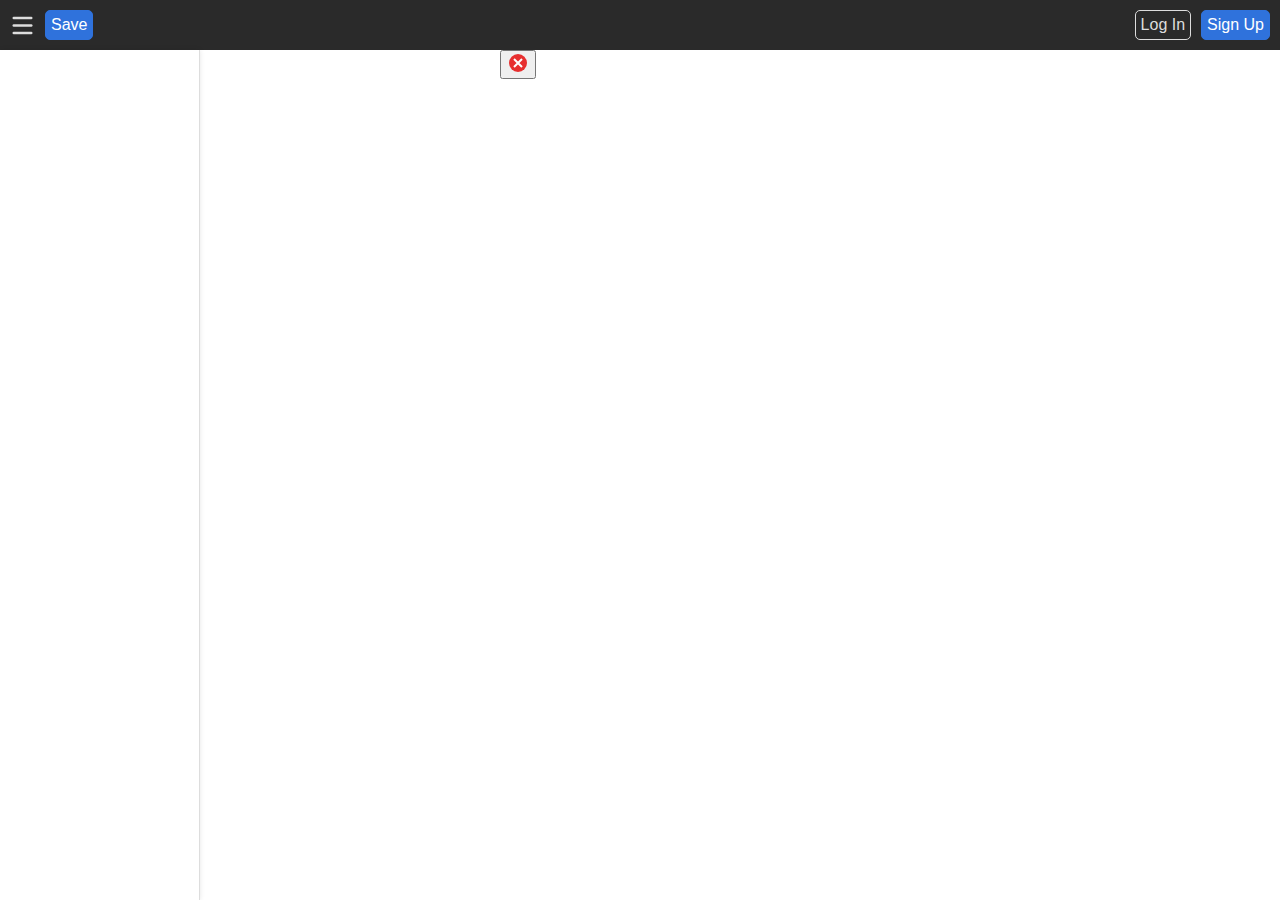
==== index.html @ c09802d6 "Prima commit" ====
<!DOCTYPE html>
<html lang="en">
	<head>
		<meta charset="utf-8"/>
		<title>logic-sim</title>
		<link rel="stylesheet" href="./css/styles.css"/>
		<script type="module" src="./js/interface.js"></script>
	</head>
	<!-------------------- user interface -------------------->
	<header class="header">
		<div class="header-left">
			<button type="button" class="stored-button"></button>
			<button type="button" class="save-button primary-button">
				Save
			</button>
		</button>
		</div>
		<div class="header-right">
			<button type="button" class="login-button secondary-button">
				Log In
			</button>
			<button type="button" class="signup-button primary-button">
				Sign Up
			</button>
		</div>
	</header>
	<body>
		<aside class="component-list">
		</aside>
		<section class="workspace">
			<canvas class="workspace-canvas">
			</canvas>
			<button type="button" class="delete-button">
				<img src="./assets/img/icons/delete.svg"/>
			</button> 
		</section>
	</body>
</html>
---- css/styles.css ----
/* globals */
:root {
	--lightgray: #dddddd;
	--lightblue: #2f72dc;
	--darkblue: #1f62cc;
	--darkgray: #2a2a2a;
}

html, body {
	margin: 0;
	padding: 0;
	height: 100%;
	overflow: hidden;
}

.hide {
	display: none;
}

/* body */
body {
	display: grid;
	grid-template-areas: "header header"
											 "component-list workspace";
	grid-template-rows: 50px 1fr;
	grid-template-columns: 200px 1fr;
	font-family: Arial, Helvetica, sans-serif;
}

/* header */
.header {
	grid-area: header;
	padding: 5px;
	display: flex;
	justify-content: space-between;
	background-color: var(--darkgray);
	color: white;
}

.header-left, .header-right {
	display: flex;
	align-items: center;
}

.header button {
	font-size: 16px;
	padding: 5px;
	margin: 5px;
}

.header .primary-button {
	background-color: var(--lightblue);
	border: solid 1px var(--lightblue);
	border-radius: 5px;
	color: white;
}

.header .primary-button:hover {
	background-color: var(--darkblue);
	border: solid 1px var(--darkblue);
}

.header .secondary-button {
	background-color: transparent;
	border: solid 1px var(--lightgray);
	border-radius: 5px;
	color: var(--lightgray);
}

.header .secondary-button:hover {
	border: solid 1px white;
	color: white;
}

.header .stored-button {
	width: 25px;
	height: 25px;
	background-color: var(--lightgray); 
  mask: url("../assets/img/icons/hamburger.svg") no-repeat center;
  mask-size: contain;
}

.header .stored-button:hover {
	background-color: white;
}

/* component-list */
.component-list {
	grid-area: component-list;
	display: flex;
	flex-direction: column;
	align-items: center;
	overflow-y: scroll;
	border-right: solid 1px var(--lightgray);
	box-shadow: 0 0 5px rgba(0, 0, 0, 0.1);
}

.spacer {
	width: 90%;
}

.component {
	width: 100%;
	display: flex;
	cursor: pointer;
}

.component:hover {
	background-color: var(--lightgray);
	width: 100%;
	display: flex;
}

.component p {
	padding: 10px;
}

.component img {
	padding: 10px;
}

/* workspace */
.workspace {
	grid-area: workspace;
}

.delete-button {
	position: absolute;
}
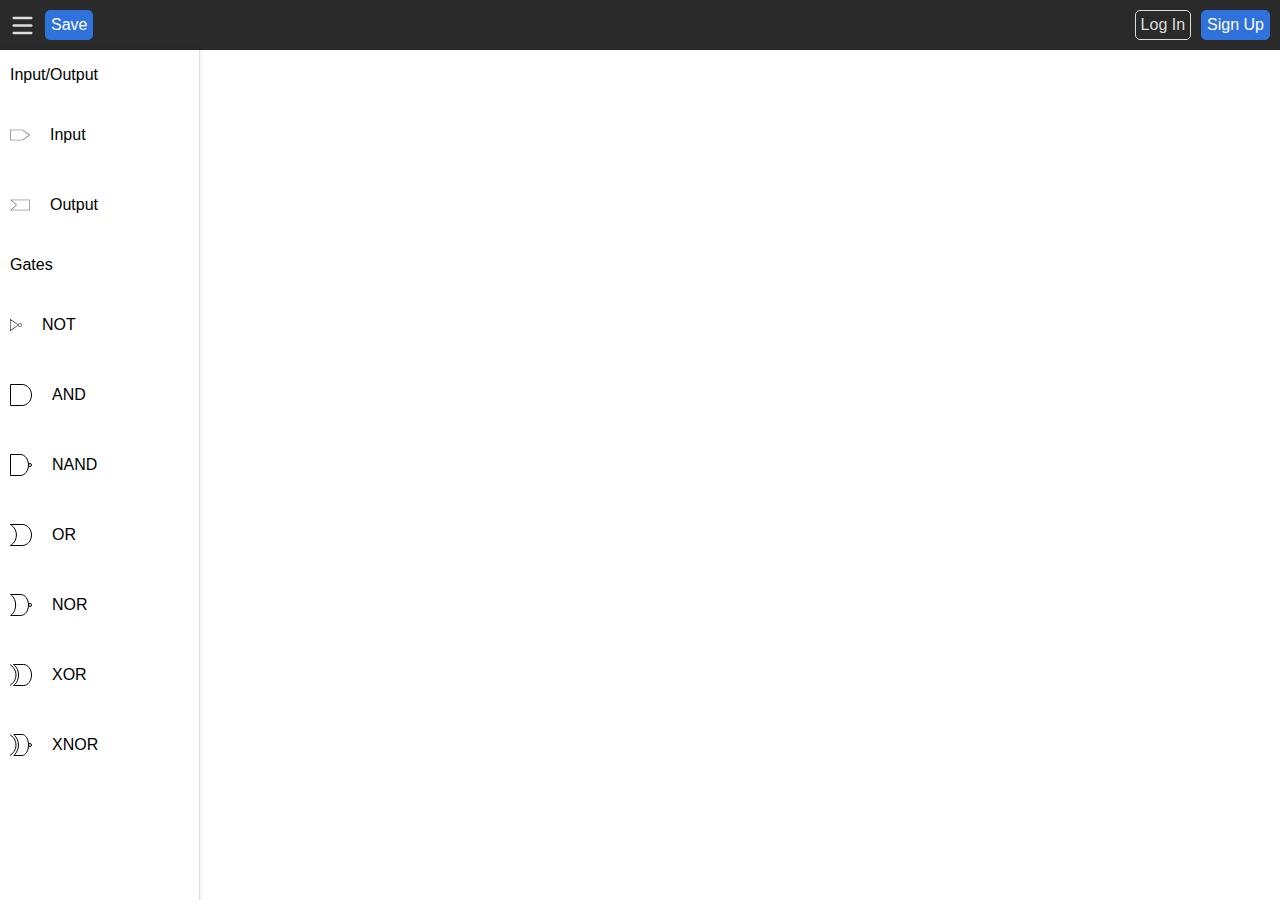
==== commit e08a921d: "Praticamente ultimato editor, simulazioni in ordine" ====
--- a/index.html
+++ b/index.html
@@ -6,7 +6,7 @@
 		<link rel="stylesheet" href="./css/styles.css"/>
 		<script type="module" src="./js/interface.js"></script>
 	</head>
-	<!-------------------- user interface -------------------->
+	<!-------------------- header -------------------->
 	<header class="header">
 		<div class="header-left">
 			<button type="button" class="stored-button"></button>
@@ -25,12 +25,14 @@
 		</div>
 	</header>
 	<body>
+		<!-------------------- component list -------------------->
 		<aside class="component-list">
 		</aside>
+		<!-------------------- workspace -------------------->
 		<section class="workspace">
 			<canvas class="workspace-canvas">
 			</canvas>
-			<button type="button" class="delete-button">
+			<button type="button" class="canvas-button delete-button">
 				<img src="./assets/img/icons/delete.svg"/>
 			</button> 
 		</section>
--- a/css/styles.css
+++ b/css/styles.css
@@ -124,6 +124,14 @@
 	grid-area: workspace;
 }
 
-.delete-button {
+.canvas-button {
 	position: absolute;
+	width: 40px;
+	height: 40px;
+	transform: translate(-50%, -50%);
 }
+
+.canvas-button img {
+	width: 100%;
+	height: 100%;
+}
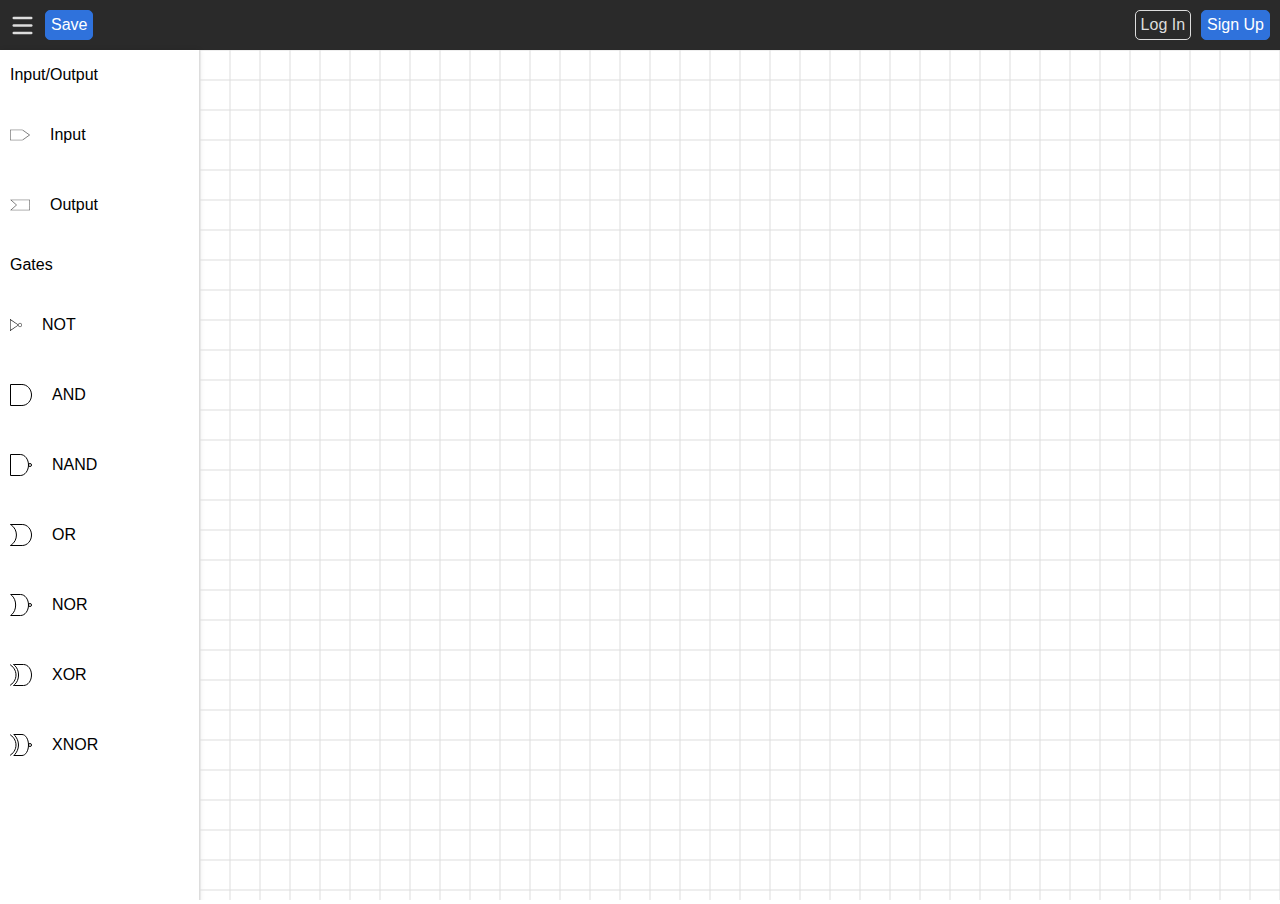
==== commit 98649ff0: "Serializzazione completata, inizio lavoro backend" ====
--- a/index.html
+++ b/index.html
@@ -9,17 +9,17 @@
 	<!-------------------- header -------------------->
 	<header class="header">
 		<div class="header-left">
-			<button type="button" class="stored-button"></button>
-			<button type="button" class="save-button primary-button">
+			<button type="button" class="stored-button" onclick="seeStored()"></button>
+			<button type="button" class="save-button primary-button" onclick="saveCircuit()">
 				Save
 			</button>
 		</button>
 		</div>
 		<div class="header-right">
-			<button type="button" class="login-button secondary-button">
+			<button type="button" class="login-button secondary-button" onclick="beginLogin()">
 				Log In
 			</button>
-			<button type="button" class="signup-button primary-button">
+			<button type="button" class="signup-button primary-button" onclick="beginSignup()">
 				Sign Up
 			</button>
 		</div>
@@ -37,4 +37,55 @@
 			</button> 
 		</section>
 	</body>
+	<!-------------------- save menu -------------------->
+	<div class="save-menu">
+		<div class="popup-shadow"></div>
+		<div class="popup-menu">
+			<h1>
+				Save circuit
+			</h1>
+			<p class="input-bar">
+				<input class="save-text" type="text" placeholder="Circuit name"></input>
+				<button type="button" class="save-confirm-button primary-button">
+					Save
+				</button>
+			</p>
+		</div>
+	</div>
+	<!-------------------- login menu -------------------->
+	<div class="login-menu">
+		<div class="popup-shadow"></div>
+		<div class="popup-menu">
+			<h1>
+				Log In
+			</h1>
+			<p class="input-bar">
+				<input class="login-username-text" type="text" placeholder="Username"></input>
+			</p>
+			<p class="input-bar">
+				<input class="login-password-text" type="password" placeholder="Password"></input>
+				<button type="button" class="login-confirm-button primary-button">
+					Log In
+				</button>
+			</p>
+		</div>
+	</div>
+	<!-------------------- signup menu -------------------->
+	<div class="signup-menu">
+		<div class="popup-shadow"></div>
+		<div class="popup-menu">
+			<h1>
+				Sign Up
+			</h1>
+			<p class="input-bar">
+				<input class="signup-username-text" type="text" placeholder="Username"></input>
+			</p>
+			<p class="input-bar">
+				<input class="signup-password-text" type="password" placeholder="Password"></input>
+				<button type="button" class="signup-confirm-button primary-button">
+					Sign Up
+				</button>
+			</p>
+		</div>
+	</div>
 </html>
--- a/css/styles.css
+++ b/css/styles.css
@@ -135,3 +135,64 @@
 	width: 100%;
 	height: 100%;
 }
+
+/* popups */
+.popup-menu {
+	padding: 10px;
+	position: absolute;
+	top: 50%;
+  left: 50%;
+  transform: translate(-50%, -50%);
+	display: flex;
+	flex-direction: column;
+	background-color: white;
+	border-radius: 5px;
+	box-shadow: 0 0 5px rgba(0, 0, 0, 0.3);
+	min-width: 500px;
+}
+
+.popup-shadow {
+	position: absolute;
+	top: 0;
+	left: 0;
+	width: 100%;
+	height: 100%;
+	background-color: rgba(0, 0, 0, 0.15);
+}
+
+.popup-menu .input-bar {
+	margin: 0;
+	display: flex;
+}
+
+.popup-menu h1 {
+	margin: 0;
+	margin-bottom: 10px;
+	font-weight: normal;
+	font-size: 32px;
+}
+
+.popup-menu input {
+	margin: 5px;
+	width: 100%;
+	font-size: 16px;
+}
+
+.popup-menu button {
+	font-size: 16px;
+	padding: 2px;
+	margin: 5px;
+	min-width: 80px;
+}
+
+.popup-menu .primary-button {
+	background-color: var(--lightblue);
+	border: solid 1px var(--lightblue);
+	border-radius: 5px;
+	color: white;
+}
+
+.popup-menu .primary-button:hover {
+	background-color: var(--darkblue);
+	border: solid 1px var(--darkblue);
+}
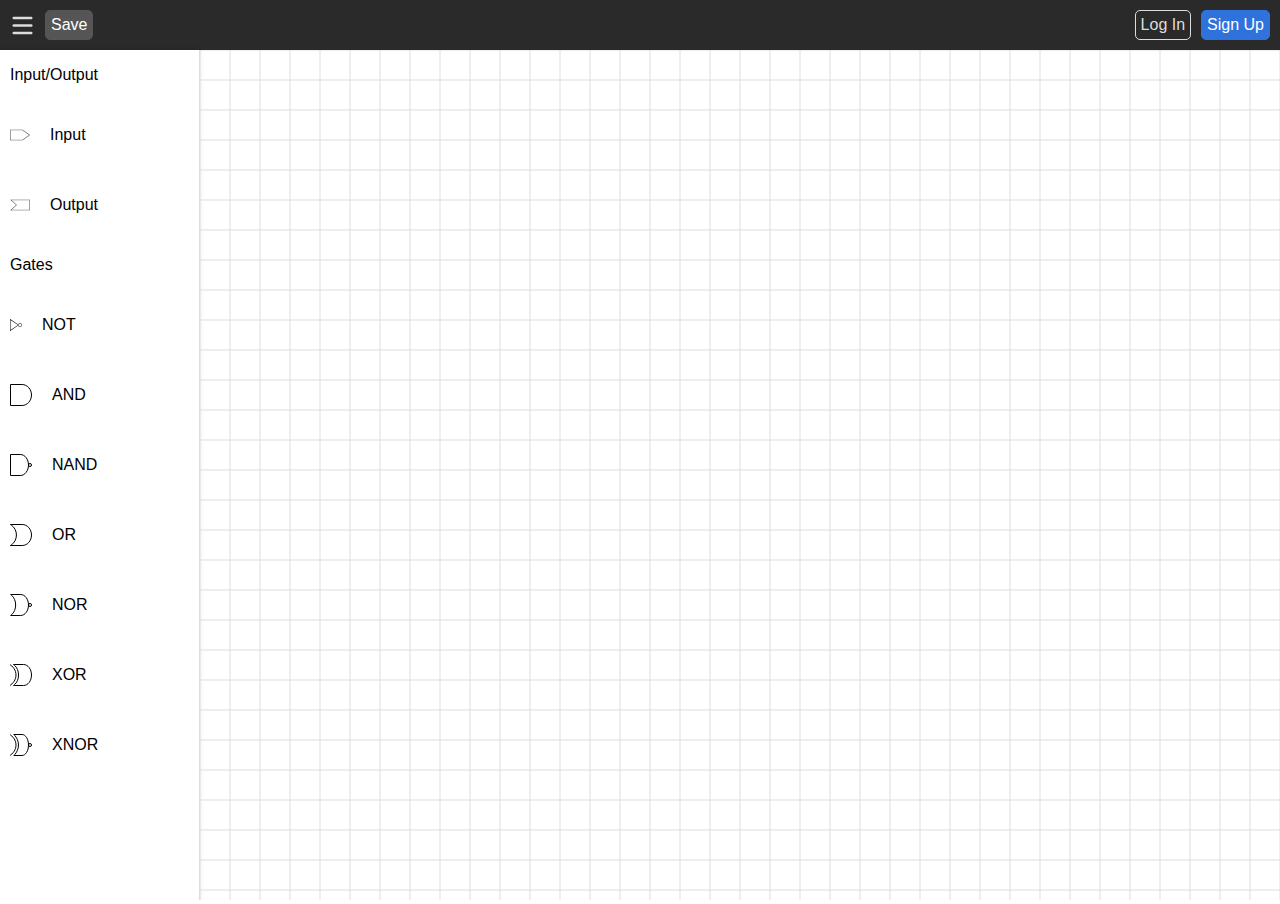
==== commit 35ffd9ec: "Backend iniziato, bisogna salvare i circuiti con un indice rilevato da nome utente e nome circuito, " ====
--- a/index.html
+++ b/index.html
@@ -10,12 +10,17 @@
 	<header class="header">
 		<div class="header-left">
 			<button type="button" class="stored-button" onclick="seeStored()"></button>
-			<button type="button" class="save-button primary-button" onclick="saveCircuit()">
+			<button type="button" class="save-button primary-button" onclick="saveCircuit()" disabled>
 				Save
 			</button>
+			<p class="save-tooltip hide">
+				Saved!
+			</p>
 		</button>
 		</div>
 		<div class="header-right">
+			<p class="logged-user hide">	
+			</p>
 			<button type="button" class="login-button secondary-button" onclick="beginLogin()">
 				Log In
 			</button>
@@ -32,29 +37,29 @@
 		<section class="workspace">
 			<canvas class="workspace-canvas">
 			</canvas>
-			<button type="button" class="canvas-button delete-button">
+			<button type="button" class="canvas-button delete-button hide">
 				<img src="./assets/img/icons/delete.svg"/>
 			</button> 
 		</section>
 	</body>
 	<!-------------------- save menu -------------------->
-	<div class="save-menu">
-		<div class="popup-shadow"></div>
+	<div class="save-menu hide">
+		<div class="popup-shadow" onclick="hidePopups()"></div>
 		<div class="popup-menu">
 			<h1>
 				Save circuit
 			</h1>
 			<p class="input-bar">
 				<input class="save-text" type="text" placeholder="Circuit name"></input>
-				<button type="button" class="save-confirm-button primary-button">
+				<button type="button" class="save-confirm-button primary-button" onclick="saveConfirm()">
 					Save
 				</button>
 			</p>
 		</div>
 	</div>
 	<!-------------------- login menu -------------------->
-	<div class="login-menu">
-		<div class="popup-shadow"></div>
+	<div class="login-menu hide">
+		<div class="popup-shadow" onclick="hidePopups()"></div>
 		<div class="popup-menu">
 			<h1>
 				Log In
@@ -64,15 +69,15 @@
 			</p>
 			<p class="input-bar">
 				<input class="login-password-text" type="password" placeholder="Password"></input>
-				<button type="button" class="login-confirm-button primary-button">
+				<button type="button" class="login-confirm-button primary-button" onclick="loginConfirm()">
 					Log In
 				</button>
 			</p>
 		</div>
 	</div>
 	<!-------------------- signup menu -------------------->
-	<div class="signup-menu">
-		<div class="popup-shadow"></div>
+	<div class="signup-menu hide">
+		<div class="popup-shadow" onclick="hidePopups()"></div>
 		<div class="popup-menu">
 			<h1>
 				Sign Up
@@ -82,7 +87,8 @@
 			</p>
 			<p class="input-bar">
 				<input class="signup-password-text" type="password" placeholder="Password"></input>
-				<button type="button" class="signup-confirm-button primary-button">
+				<button type="button" class="signup-confirm-button primary-button" 
+								onclick="signupConfirm()">
 					Sign Up
 				</button>
 			</p>
--- a/css/styles.css
+++ b/css/styles.css
@@ -4,6 +4,7 @@
 	--lightblue: #2f72dc;
 	--darkblue: #1f62cc;
 	--darkgray: #2a2a2a;
+	--medgray: #555555;
 }
 
 html, body {
@@ -60,6 +61,16 @@
 	border: solid 1px var(--darkblue);
 }
 
+.header .primary-button:disabled {
+	background-color: var(--medgray);
+	border: solid 1px var(--medgray);
+}
+
+.header .primary-button:disabled:hover {
+	background-color: var(--medgray);
+	border: solid 1px var(--medgray);
+}
+
 .header .secondary-button {
 	background-color: transparent;
 	border: solid 1px var(--lightgray);
@@ -82,6 +93,10 @@
 
 .header .stored-button:hover {
 	background-color: white;
+}
+
+.header p {
+	margin: 5px;
 }
 
 /* component-list */
@@ -187,12 +202,11 @@
 
 .popup-menu .primary-button {
 	background-color: var(--lightblue);
-	border: solid 1px var(--lightblue);
-	border-radius: 5px;
+	border: none;
+	border-radius: 3px;
 	color: white;
 }
 
 .popup-menu .primary-button:hover {
 	background-color: var(--darkblue);
-	border: solid 1px var(--darkblue);
-}
+}
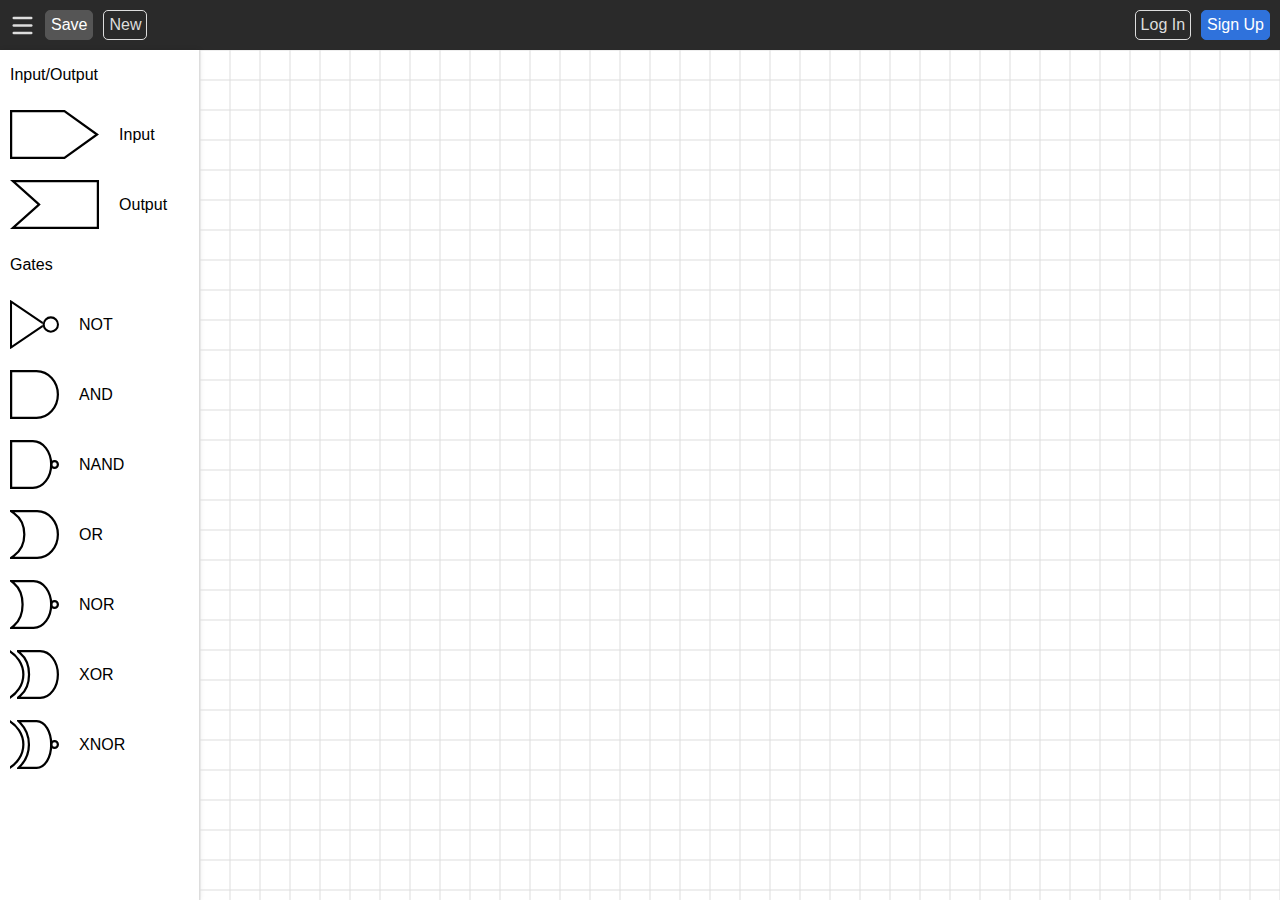
==== commit 9165cd43: "Backend ultimato, inizio revisione codice" ====
--- a/index.html
+++ b/index.html
@@ -13,6 +13,9 @@
 			<button type="button" class="save-button primary-button" onclick="saveCircuit()" disabled>
 				Save
 			</button>
+			<button type="button" class="new-button secondary-button" onclick="newCircuit()">
+				New
+			</button>
 			<p class="save-tooltip hide">
 				Saved!
 			</p>
@@ -23,6 +26,9 @@
 			</p>
 			<button type="button" class="login-button secondary-button" onclick="beginLogin()">
 				Log In
+			</button>
+			<button type="button" class="logout-button secondary-button hide" onclick="logoutConfirm()">
+				Log Out
 			</button>
 			<button type="button" class="signup-button primary-button" onclick="beginSignup()">
 				Sign Up
@@ -35,8 +41,10 @@
 		</aside>
 		<!-------------------- workspace -------------------->
 		<section class="workspace">
-			<canvas class="workspace-canvas">
-			</canvas>
+			<div class="canvas-container">
+				<canvas class="workspace-canvas" width="2000" height="2000">
+				</canvas>
+			</div>
 			<button type="button" class="canvas-button delete-button hide">
 				<img src="./assets/img/icons/delete.svg"/>
 			</button> 
@@ -94,4 +102,19 @@
 			</p>
 		</div>
 	</div>
+	<!-------------------- stored menu -------------------->
+	<div class="stored-menu hide">
+		<div class="popup-shadow" onclick="hidePopups()"></div>
+		<div class="popup-menu">
+			<h1>
+				Saved circuits
+			</h1>
+			<p class="empty-circuits">
+				You didn't save any circuits yet.
+			</p>
+			<!-- user circuits -->
+			<div class="user-circuits">
+			</div>
+		</div>
+	</div>
 </html>
--- a/css/styles.css
+++ b/css/styles.css
@@ -73,7 +73,7 @@
 
 .header .secondary-button {
 	background-color: transparent;
-	border: solid 1px var(--lightgray);
+border: solid 1px var(--lightgray);
 	border-radius: 5px;
 	color: var(--lightgray);
 }
@@ -132,11 +132,26 @@
 
 .component img {
 	padding: 10px;
+	height: 70%;
 }
 
 /* workspace */
 .workspace {
 	grid-area: workspace;
+	overflow: hidden;
+	min-width: 0;
+}
+
+.canvas-container {
+	overflow: auto;
+	width: 100%;
+	height: 100%;
+	min-width: 0;
+	min-height: 0;
+}
+
+canvas {
+	display: block;
 }
 
 .canvas-button {
@@ -187,6 +202,13 @@
 	font-size: 32px;
 }
 
+.popup-menu h2 {
+	margin: 0;
+	margin-bottom: 5px;
+	font-weight: normal;
+	font-size: 24px;
+}
+
 .popup-menu input {
 	margin: 5px;
 	width: 100%;
@@ -210,3 +232,26 @@
 .popup-menu .primary-button:hover {
 	background-color: var(--darkblue);
 }
+
+.popup-menu a {
+	display: block;
+	box-sizing: border-box;
+	padding: 5px;
+	font-size: 20px;
+	color: black;
+	background-color: white;
+	text-decoration: none;
+	border-radius: 5px;
+	width: 100%;
+}
+
+.example-circuits, .user-circuits {
+	display: flex;
+	flex-direction: column;
+	overflow-y: scroll;
+	max-height: 300px;
+}
+
+.popup-menu a:hover {
+	background-color: var(--lightgray);
+}
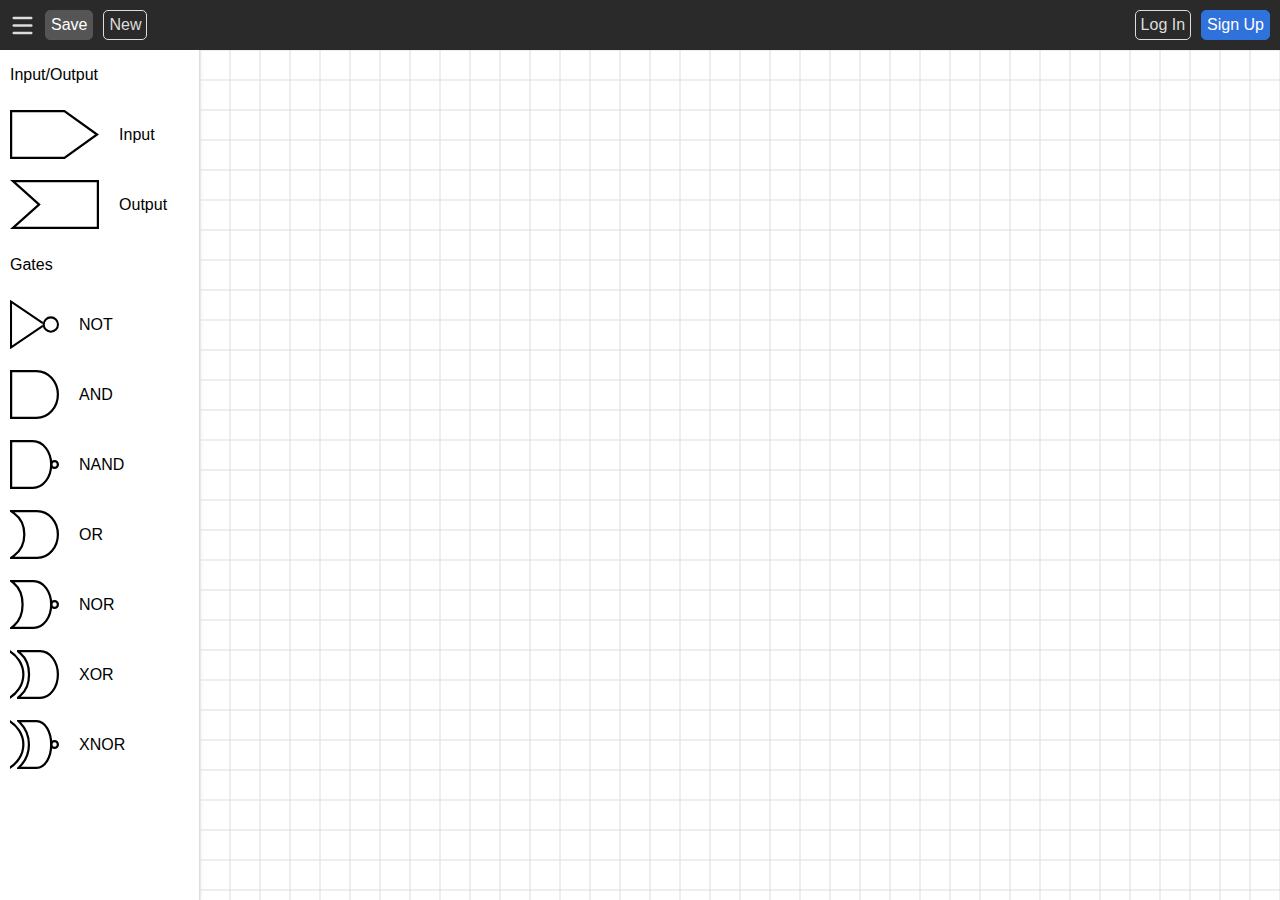
==== commit 3918ebe5: "Backend terminato e codice convalidato" ====
--- a/index.html
+++ b/index.html
@@ -1,120 +1,119 @@
 <!DOCTYPE html>
 <html lang="en">
 	<head>
-		<meta charset="utf-8"/>
+		<meta charset="utf-8">
 		<title>logic-sim</title>
-		<link rel="stylesheet" href="./css/styles.css"/>
+		<link rel="stylesheet" href="./css/styles.css">
 		<script type="module" src="./js/interface.js"></script>
 	</head>
-	<!-------------------- header -------------------->
-	<header class="header">
-		<div class="header-left">
-			<button type="button" class="stored-button" onclick="seeStored()"></button>
-			<button type="button" class="save-button primary-button" onclick="saveCircuit()" disabled>
-				Save
-			</button>
-			<button type="button" class="new-button secondary-button" onclick="newCircuit()">
-				New
-			</button>
-			<p class="save-tooltip hide">
-				Saved!
-			</p>
-		</button>
-		</div>
-		<div class="header-right">
-			<p class="logged-user hide">	
-			</p>
-			<button type="button" class="login-button secondary-button" onclick="beginLogin()">
-				Log In
-			</button>
-			<button type="button" class="logout-button secondary-button hide" onclick="logoutConfirm()">
-				Log Out
-			</button>
-			<button type="button" class="signup-button primary-button" onclick="beginSignup()">
-				Sign Up
-			</button>
-		</div>
-	</header>
 	<body>
-		<!-------------------- component list -------------------->
+		<!-- header -->
+		<header class="header">
+			<div class="header-left">
+				<button type="button" class="stored-button" onclick="seeStored()"></button>
+				<button type="button" class="save-button primary-button" onclick="saveCircuit()" disabled>
+					Save
+				</button>
+				<button type="button" class="new-button secondary-button" onclick="newCircuit()">
+					New
+				</button>
+				<p class="save-tooltip hide">
+					Saved!
+				</p>
+			</div>
+			<div class="header-right">
+				<p class="logged-user hide">	
+				</p>
+				<button type="button" class="login-button secondary-button" onclick="beginLogin()">
+					Log In
+				</button>
+				<button type="button" class="logout-button secondary-button hide" onclick="logoutConfirm()">
+					Log Out
+				</button>
+				<button type="button" class="signup-button primary-button" onclick="beginSignup()">
+					Sign Up
+				</button>
+			</div>
+		</header>
+		<!-- component list -->
 		<aside class="component-list">
 		</aside>
-		<!-------------------- workspace -------------------->
-		<section class="workspace">
+		<!-- workspace -->
+		<div class="workspace">
 			<div class="canvas-container">
 				<canvas class="workspace-canvas" width="2000" height="2000">
 				</canvas>
 			</div>
 			<button type="button" class="canvas-button delete-button hide">
-				<img src="./assets/img/icons/delete.svg"/>
+				<img src="./assets/img/icons/delete.svg" alt="menu">
 			</button> 
-		</section>
-	</body>
-	<!-------------------- save menu -------------------->
-	<div class="save-menu hide">
-		<div class="popup-shadow" onclick="hidePopups()"></div>
-		<div class="popup-menu">
-			<h1>
-				Save circuit
-			</h1>
-			<p class="input-bar">
-				<input class="save-text" type="text" placeholder="Circuit name"></input>
-				<button type="button" class="save-confirm-button primary-button" onclick="saveConfirm()">
-					Save
-				</button>
-			</p>
 		</div>
-	</div>
-	<!-------------------- login menu -------------------->
-	<div class="login-menu hide">
-		<div class="popup-shadow" onclick="hidePopups()"></div>
-		<div class="popup-menu">
-			<h1>
-				Log In
-			</h1>
-			<p class="input-bar">
-				<input class="login-username-text" type="text" placeholder="Username"></input>
-			</p>
-			<p class="input-bar">
-				<input class="login-password-text" type="password" placeholder="Password"></input>
-				<button type="button" class="login-confirm-button primary-button" onclick="loginConfirm()">
-					Log In
-				</button>
-			</p>
-		</div>
-	</div>
-	<!-------------------- signup menu -------------------->
-	<div class="signup-menu hide">
-		<div class="popup-shadow" onclick="hidePopups()"></div>
-		<div class="popup-menu">
-			<h1>
-				Sign Up
-			</h1>
-			<p class="input-bar">
-				<input class="signup-username-text" type="text" placeholder="Username"></input>
-			</p>
-			<p class="input-bar">
-				<input class="signup-password-text" type="password" placeholder="Password"></input>
-				<button type="button" class="signup-confirm-button primary-button" 
-								onclick="signupConfirm()">
-					Sign Up
-				</button>
-			</p>
-		</div>
-	</div>
-	<!-------------------- stored menu -------------------->
-	<div class="stored-menu hide">
-		<div class="popup-shadow" onclick="hidePopups()"></div>
-		<div class="popup-menu">
-			<h1>
-				Saved circuits
-			</h1>
-			<p class="empty-circuits">
-				You didn't save any circuits yet.
-			</p>
-			<!-- user circuits -->
-			<div class="user-circuits">
+		<!-- save menu -->
+		<div class="save-menu hide">
+			<div class="popup-shadow" onclick="hidePopups()"></div>
+			<div class="popup-menu">
+				<h1>
+					Save circuit
+				</h1>
+				<p class="input-bar">
+					<input class="save-text" type="text" placeholder="Circuit name">
+					<button type="button" class="save-confirm-button primary-button" onclick="saveConfirm()">
+						Save
+					</button>
+				</p>
 			</div>
 		</div>
-	</div>
+		<!-- login menu -->
+		<div class="login-menu hide">
+			<div class="popup-shadow" onclick="hidePopups()"></div>
+			<div class="popup-menu">
+				<h1>
+					Log In
+				</h1>
+				<p class="input-bar">
+					<input class="login-username-text" type="text" placeholder="Username">
+				</p>
+				<p class="input-bar">
+					<input class="login-password-text" type="password" placeholder="Password">
+					<button type="button" class="login-confirm-button primary-button" onclick="loginConfirm()">
+						Log In
+					</button>
+				</p>
+			</div>
+		</div>
+		<!-- signup menu -->
+		<div class="signup-menu hide">
+			<div class="popup-shadow" onclick="hidePopups()"></div>
+			<div class="popup-menu">
+				<h1>
+					Sign Up
+				</h1>
+				<p class="input-bar">
+					<input class="signup-username-text" type="text" placeholder="Username">
+				</p>
+				<p class="input-bar">
+					<input class="signup-password-text" type="password" placeholder="Password">
+					<button type="button" class="signup-confirm-button primary-button" 
+									onclick="signupConfirm()">
+						Sign Up
+					</button>
+				</p>
+			</div>
+		</div>
+		<!-- stored menu -->
+		<div class="stored-menu hide">
+			<div class="popup-shadow" onclick="hidePopups()"></div>
+			<div class="popup-menu">
+				<h1>
+					Saved circuits
+				</h1>
+				<p class="empty-circuits">
+					You didn't save any circuits yet.
+				</p>
+				<!-- user circuits -->
+				<div class="user-circuits">
+				</div>
+			</div>
+		</div>
+	</body>
 </html>
--- a/css/styles.css
+++ b/css/styles.css
@@ -36,6 +36,7 @@
 	justify-content: space-between;
 	background-color: var(--darkgray);
 	color: white;
+	z-index: 1;
 }
 
 .header-left, .header-right {
@@ -87,7 +88,7 @@
 	width: 25px;
 	height: 25px;
 	background-color: var(--lightgray); 
-  mask: url("../assets/img/icons/hamburger.svg") no-repeat center;
+  mask: url("../assets/img/icons/hamburger.svg");
   mask-size: contain;
 }
 
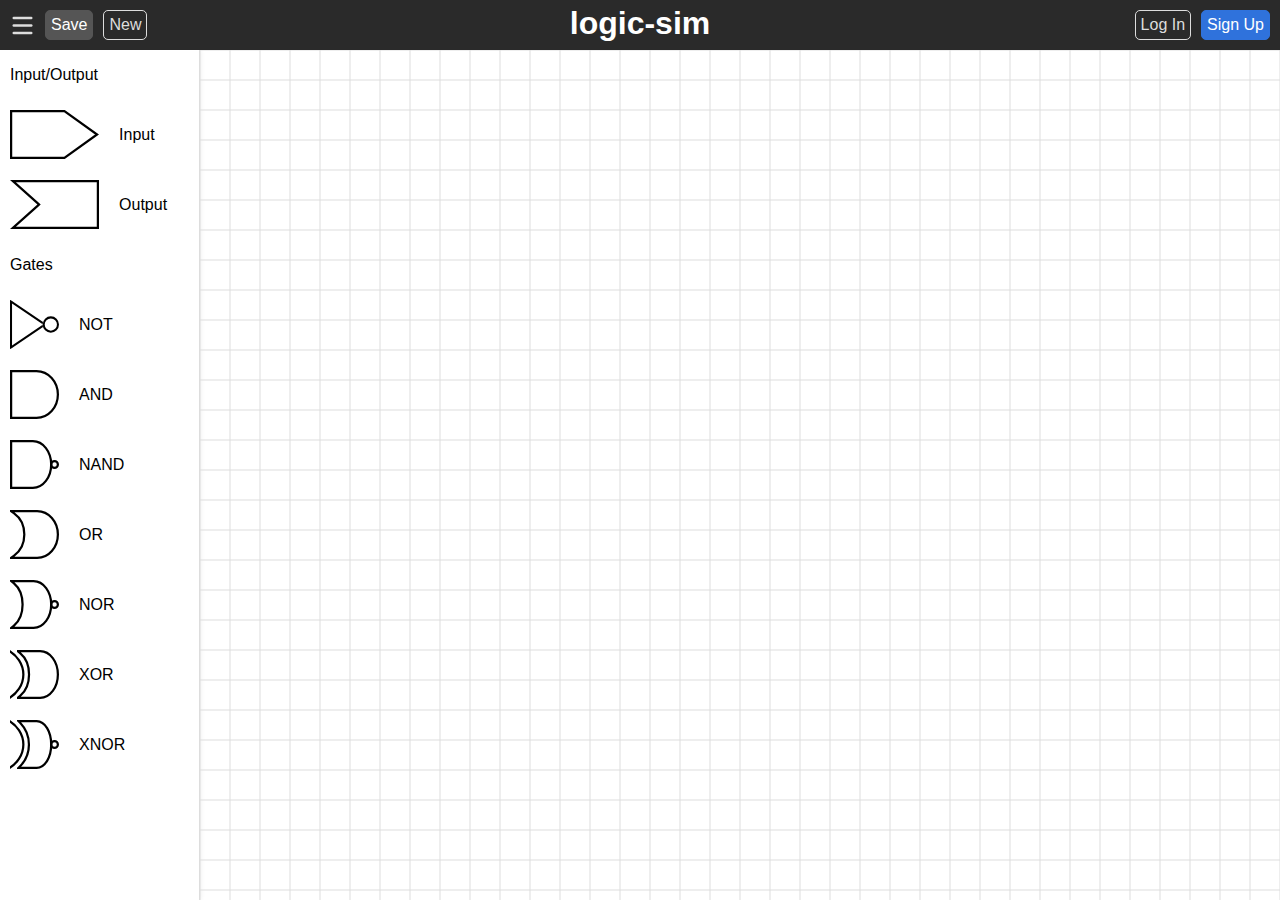
==== commit cb51f986: "Aggiunta pagina about.html" ====
--- a/index.html
+++ b/index.html
@@ -5,8 +5,9 @@
 		<title>logic-sim</title>
 		<link rel="stylesheet" href="./css/styles.css">
 		<script type="module" src="./js/interface.js"></script>
+		<link rel="icon" type="image/svg+xml" href="./favicon.svg">
 	</head>
-	<body>
+	<body class="main-body">
 		<!-- header -->
 		<header class="header">
 			<div class="header-left">
@@ -21,13 +22,21 @@
 					Saved!
 				</p>
 			</div>
+			<div class="header-center">
+				<a class="about-link" href="./about.html">
+					<h1>
+						logic-sim
+					</h1>
+				</a>
+			</div>
 			<div class="header-right">
-				<p class="logged-user hide">	
+				<p class="logged-user hide">
 				</p>
 				<button type="button" class="login-button secondary-button" onclick="beginLogin()">
 					Log In
 				</button>
-				<button type="button" class="logout-button secondary-button hide" onclick="logoutConfirm()">
+				<button type="button" class="logout-button secondary-button hide"
+				        onclick="logoutConfirm()">
 					Log Out
 				</button>
 				<button type="button" class="signup-button primary-button" onclick="beginSignup()">
@@ -75,7 +84,8 @@
 				</p>
 				<p class="input-bar">
 					<input class="login-password-text" type="password" placeholder="Password">
-					<button type="button" class="login-confirm-button primary-button" onclick="loginConfirm()">
+					<button type="button" class="login-confirm-button primary-button"
+					        onclick="loginConfirm()">
 						Log In
 					</button>
 				</p>
@@ -94,7 +104,7 @@
 				<p class="input-bar">
 					<input class="signup-password-text" type="password" placeholder="Password">
 					<button type="button" class="signup-confirm-button primary-button" 
-									onclick="signupConfirm()">
+					        onclick="signupConfirm()">
 						Sign Up
 					</button>
 				</p>
--- a/css/styles.css
+++ b/css/styles.css
@@ -19,10 +19,10 @@
 }
 
 /* body */
-body {
+.main-body {
 	display: grid;
 	grid-template-areas: "header header"
-											 "component-list workspace";
+	                     "component-list workspace";
 	grid-template-rows: 50px 1fr;
 	grid-template-columns: 200px 1fr;
 	font-family: Arial, Helvetica, sans-serif;
@@ -42,6 +42,26 @@
 .header-left, .header-right {
 	display: flex;
 	align-items: center;
+}
+
+.header-center {
+	position: absolute;
+	left: 50%;
+	transform: translateX(-50%);
+}
+
+.header-center a {
+	color: white;
+	text-decoration: none;
+}
+
+.header-center a:hover {
+	color: white;
+	text-decoration: underline;
+}
+
+.header-center h1 {
+	margin: 0;
 }
 
 .header button {
@@ -87,9 +107,12 @@
 .header .stored-button {
 	width: 25px;
 	height: 25px;
-	background-color: var(--lightgray); 
-  mask: url("../assets/img/icons/hamburger.svg");
-  mask-size: contain;
+	background-color: var(--lightgray);
+	mask: url("../assets/img/icons/hamburger.svg");
+	mask-size: contain;
+	/* versioni più vecchie di chrome richiedono la specifica webkit */
+	-webkit-mask: url(../assets/img/icons/hamburger.svg);
+	-webkit-mask-size: contain;
 }
 
 .header .stored-button:hover {
@@ -106,7 +129,7 @@
 	display: flex;
 	flex-direction: column;
 	align-items: center;
-	overflow-y: scroll;
+	overflow-y: auto;
 	border-right: solid 1px var(--lightgray);
 	box-shadow: 0 0 5px rgba(0, 0, 0, 0.1);
 }
@@ -172,8 +195,8 @@
 	padding: 10px;
 	position: absolute;
 	top: 50%;
-  left: 50%;
-  transform: translate(-50%, -50%);
+	left: 50%;
+	transform: translate(-50%, -50%);
 	display: flex;
 	flex-direction: column;
 	background-color: white;
@@ -201,13 +224,6 @@
 	margin-bottom: 10px;
 	font-weight: normal;
 	font-size: 32px;
-}
-
-.popup-menu h2 {
-	margin: 0;
-	margin-bottom: 5px;
-	font-weight: normal;
-	font-size: 24px;
 }
 
 .popup-menu input {
@@ -249,10 +265,42 @@
 .example-circuits, .user-circuits {
 	display: flex;
 	flex-direction: column;
-	overflow-y: scroll;
+	overflow-y: auto;
 	max-height: 300px;
 }
 
 .popup-menu a:hover {
 	background-color: var(--lightgray);
 }
+
+/* about */
+.about-body {
+	display: grid;
+	grid-template-areas: "header"
+	                     "main";
+	grid-template-rows: 50px 1fr;
+	grid-template-columns: 1fr;
+	font-family: Arial, Helvetica, sans-serif;
+}
+
+main {
+	grid-area: main;
+	margin: 0 auto;
+	max-width: 800px;
+	font-size: 18px;
+}
+
+.green {
+	font-weight: bold;
+	color: #3fff00;
+}
+
+.red {
+	font-weight: bold;
+	color: #ff2400;
+}
+
+.gray {
+	font-weight: bold;
+	color: #555555;
+}
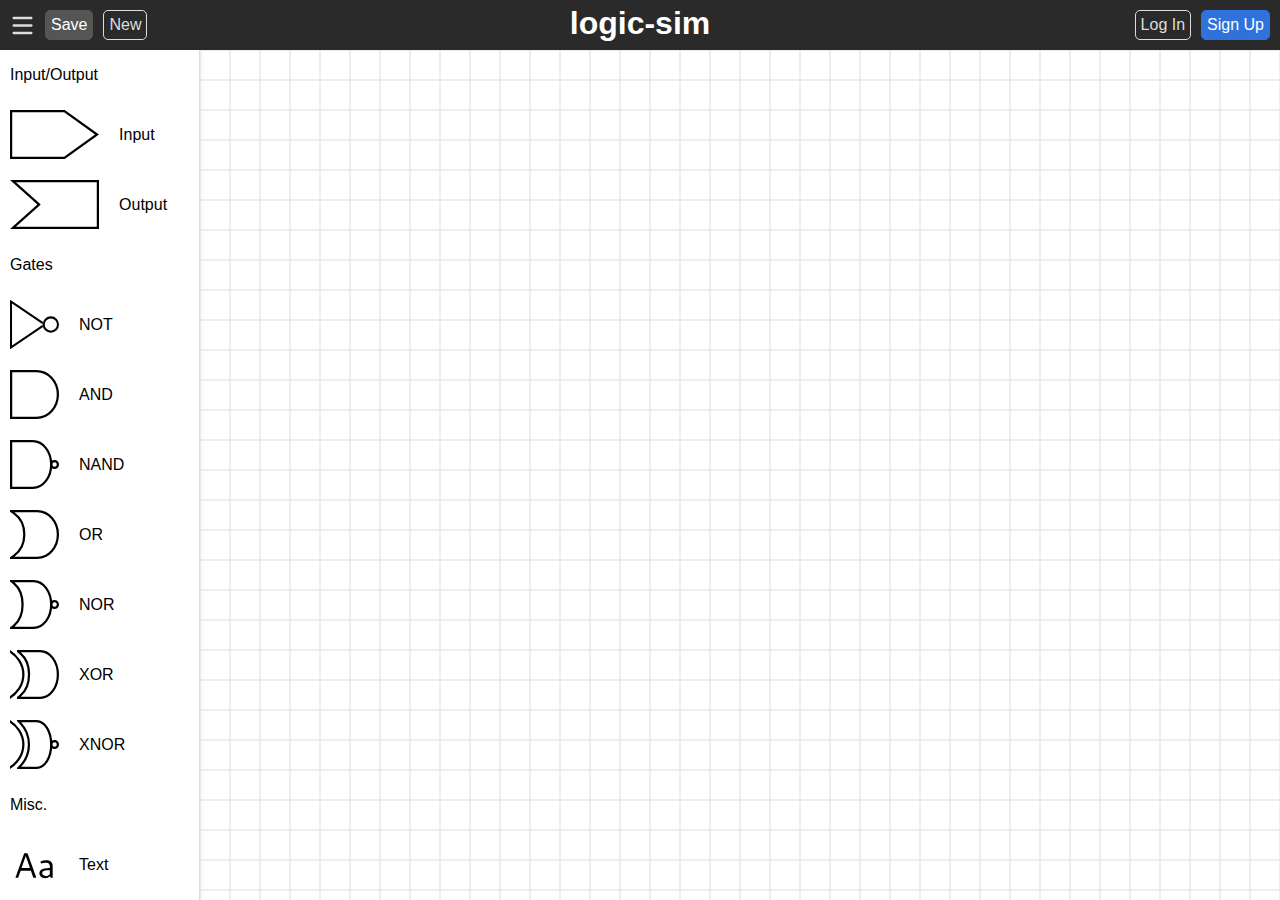
==== commit df98dd74: "Qualche correzione, altre ottimizzazioni algoritmo di simulazione" ====
--- a/index.html
+++ b/index.html
@@ -75,7 +75,7 @@
 		<!-- login menu -->
 		<div class="login-menu hide">
 			<div class="popup-shadow" onclick="hidePopups()"></div>
-			<div class="popup-menu">
+			<form class="popup-menu">
 				<h1>
 					Log In
 				</h1>
@@ -89,12 +89,12 @@
 						Log In
 					</button>
 				</p>
-			</div>
+			</form>
 		</div>
 		<!-- signup menu -->
 		<div class="signup-menu hide">
 			<div class="popup-shadow" onclick="hidePopups()"></div>
-			<div class="popup-menu">
+			<form class="popup-menu">
 				<h1>
 					Sign Up
 				</h1>
@@ -108,7 +108,7 @@
 						Sign Up
 					</button>
 				</p>
-			</div>
+			</form>
 		</div>
 		<!-- stored menu -->
 		<div class="stored-menu hide">
--- a/css/styles.css
+++ b/css/styles.css
@@ -285,11 +285,35 @@
 
 main {
 	grid-area: main;
+	width: 100%;
+	overflow: scroll;
+}
+
+.about-section {
 	margin: 0 auto;
 	max-width: 800px;
 	font-size: 18px;
 }
 
+.pin-img {
+	display: inline;
+	height: 14px;
+	width: 14px;
+}
+
+dt {
+	display: inline;
+}
+
+main img {
+	width: 100%;
+}
+
+figcaption {
+	font-size: 14px;
+	color: var(--darkgray);
+}
+
 .green {
 	font-weight: bold;
 	color: #3fff00;
